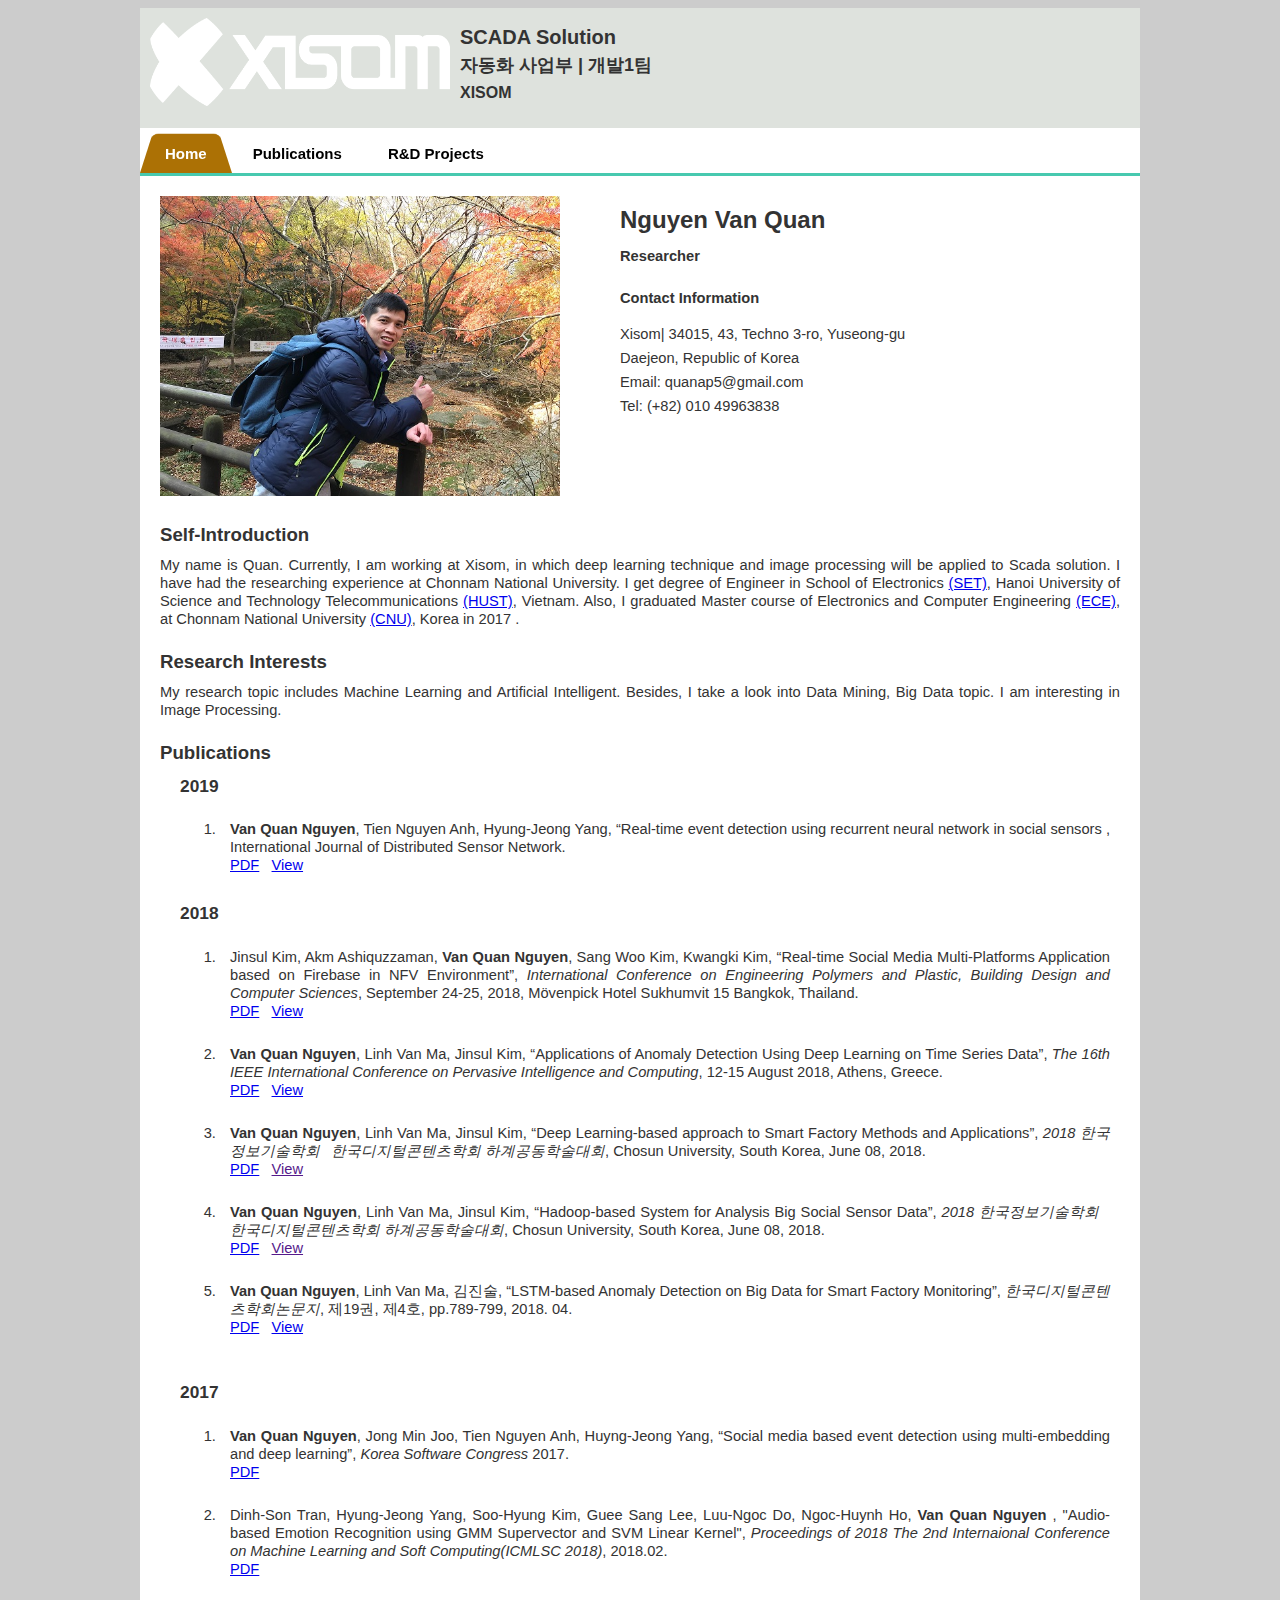
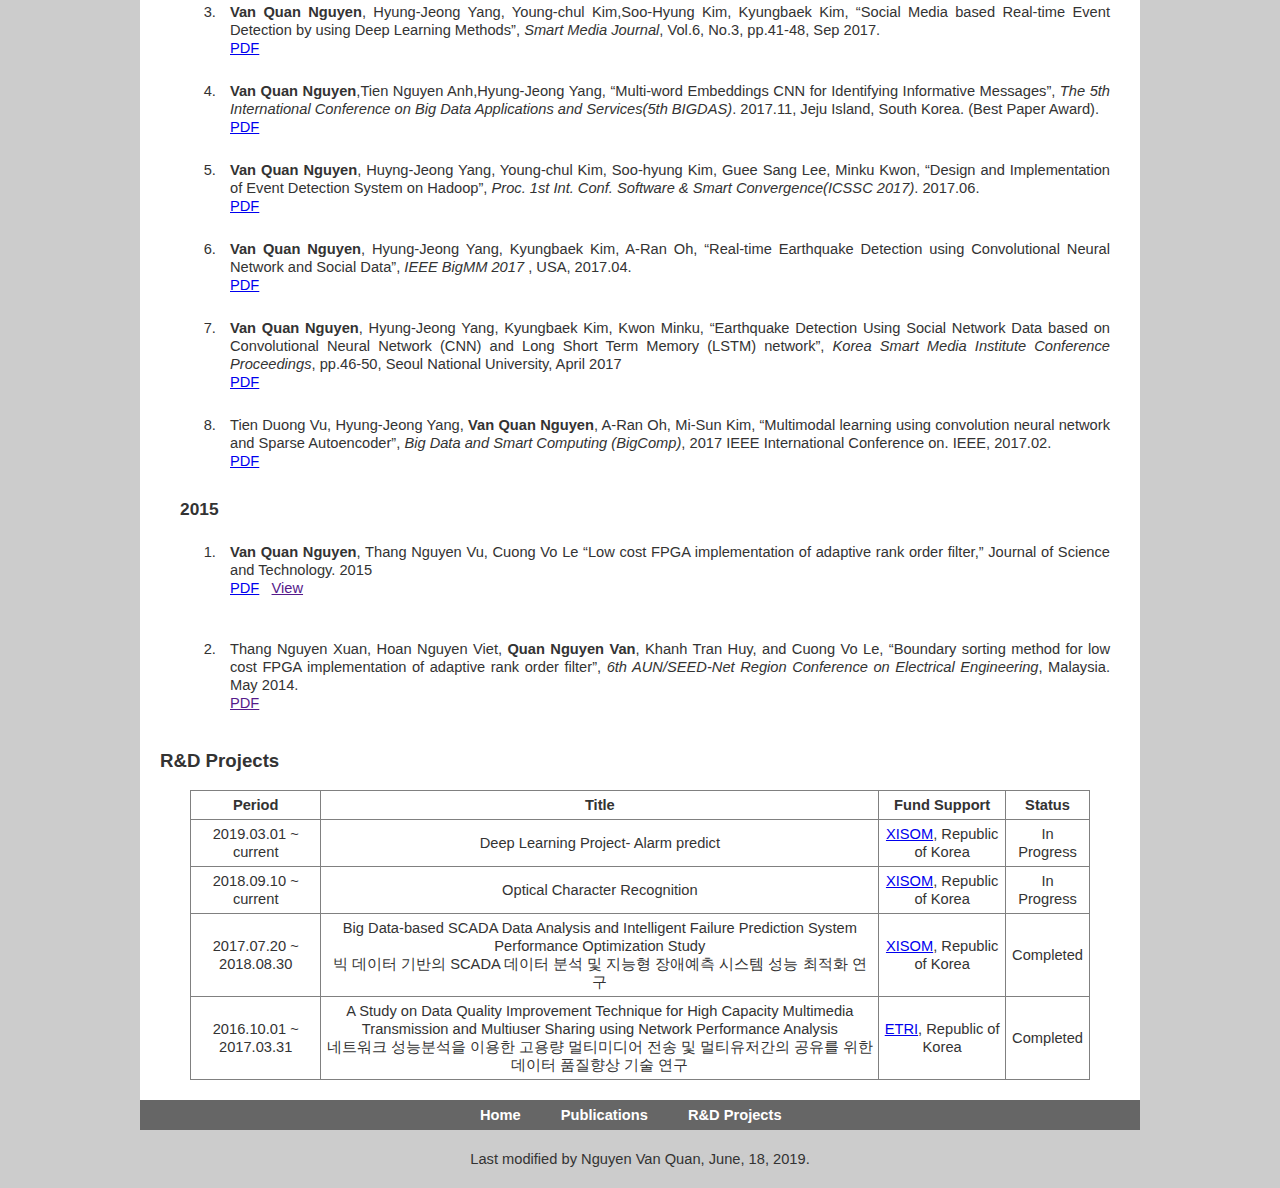
==== index.html @ d13cdbd4 "upload source code" ====
﻿<!DOCTYPE html>
<html xmlns="http://www.w3.org/1999/xhtml">
   <head>
      <title>Nguyen Van Quan - SMMC Lab - CNU</title>
      <link href="Style.css" rel="stylesheet" />
      <link rel="stylesheet" href="navigation-bar.css" type="text/css" media="screen" />
      <meta name="description" content="Van Quan Nguyen, SMMC Laboratory, Chonnam National University" />
      <meta http-equiv="content-type" content="text/html; charset=utf-8" />
      <meta http-equiv="X-UA-Compatible" content="IE=edge,chrome=1" />
   </head>
   <body>
      <div id="main">
         <div id="lab">
            <div id="logo">
               <a target="_blank" href="https://www.xisom.com/en-us/php/home.php/undefined"><img src="xisomLogo2.png" width=300 height=88></a>
               <span id="lab-name">SCADA Solution</span>
               <span id="dept">자동화 사업부 | 개발1팀</span>
               <span id="uni">XISOM</span>
            </div>
            <div id="info"></div>
         </div>
         <div id="cssmenu">
            <ul>
               <li class='active'><a href="#">Home</a></li>
               <li><a href="#papers">Publications</a></li>
               <li><a href="#projects">R&D Projects</a></li>
            </ul>
         </div>
         <div id="header">
            <div id="avatar">
               <img src="quan.jpg" alt="Nguyen Van Quan" />
            </div>
            <div id="summary">
               <p style="padding-bottom:10px; padding-top:0px;">
                  <span id="fullname">Nguyen Van Quan</span><br />
                  <b>Researcher</b>
               </p>
               <p>
                  <b>Contact Information</b>
               <div id="contact">
                  Xisom| 34015, 43, Techno 3-ro, Yuseong-gu<br />
                  Daejeon, Republic of Korea<br />
                  Email: quanap5@gmail.com<br />
                  Tel: (+82) 010 49963838<br />
               </div>
               </p>
            </div>
         </div>
         <div id="content">
            <div id="intro">
               <p>
               <h1>Self-Introduction</h1>
               My name is Quan. Currently, I am working at Xisom, in which deep learning technique and image processing will be applied to Scada solution. I have had the researching experience at Chonnam National University. I get degree of Engineer in School of Electronics <a href="http://set.hust.edu.vn/index.php/en" target="_blank">(SET)</a>, Hanoi University of Science and Technology Telecommunications <a href="https://en.hust.edu.vn/" target="_blank">(HUST)</a>, Vietnam. Also, I graduated Master course of Electronics and Computer Engineering <a href="http://ece.jnu.ac.kr/user/indexMain.action?siteId=ece" target="_blank">(ECE)</a>, at Chonnam National University <a href="http://global.jnu.ac.kr/jnumain_en.aspx" target="_blank">(CNU)</a>, Korea in 2017
               </a>.
               </p>
            </div>
            <div id="research">
               <p>
               <h1>Research Interests</h1>
               My research topic includes Machine Learning and Artificial Intelligent. Besides, I take a look into Data Mining, Big Data topic. I am interesting in Image Processing.<br />
               </p>
            </div>
            <div id="publishcation">
               <h1><a name="papers">Publications</a></h1>
               <p><span class="year">2019</span></p>
               <ol>
                  <li>
                        <b>Van Quan Nguyen</b>, Tien Nguyen Anh, Hyung-Jeong Yang, “Real-time event detection using recurrent neural network in social sensors </i>, International Journal of Distributed Sensor Network.
                     <br />
                     <a href="pdf/2019.05.12_DSN_Real-time event detection using recurrent neural network in social sensors.pdf" target="_blank">PDF</a>&nbsp; &nbsp;<a target="_blank" href="https://journals.sagepub.com/doi/10.1177/1550147719856492">View</a> 
                  </li>
               </ol>
               <p><span class="year">2018</span></p>
               <ol>
                  <li>
                     Jinsul Kim, Akm Ashiquzzaman, <b>Van Quan Nguyen</b>, Sang Woo Kim, Kwangki Kim, “Real-time Social Media Multi-Platforms Application based on Firebase in NFV Environment”, <i>International Conference on Engineering Polymers and Plastic, Building Design and Computer Sciences</i>, September 24-25, 2018,  Mövenpick Hotel Sukhumvit 15 Bangkok, Thailand.
                     <br />
                     <a href="pdf/2018.09.24~25_Bangkok.pdf" target="_blank">PDF</a>&nbsp; &nbsp;<a target="_blank" href="http://aetleducation.com/eppbc-bangkok-event-2018/">View</a> 
                  </li>
                  <li>
                     <b>Van Quan Nguyen</b>, Linh Van Ma, Jinsul Kim, “Applications of Anomaly Detection Using Deep Learning on Time Series Data”, <i>The 16th IEEE International Conference on Pervasive Intelligence and Computing</i>, 12-15 August 2018, Athens, Greece.
                     <br />
                     <a href="pdf/2018.08.12~15_IEEE PICom 2018_Applications of Anomaly Detection Using Deep Learning.pdf" target="_blank">PDF</a>&nbsp; &nbsp;<a target="_blank" href="http://cyber-science.org/2018/picom/">View</a> 
                  </li>
                  <li>
                     <b>Van Quan Nguyen</b>, Linh Van Ma, Jinsul Kim, “Deep Learning-based approach to Smart Factory Methods and Applications”, <i>2018 한국정보기술학회한국디지털콘텐츠학회 하계공동학술대회</i>,  Chosun University, South Korea, June 08, 2018.
                     <br />
                     <a href="pdf/2018.06.08_DCS_Chosun University_Deep Learning-based Approach.pdf" target="_blank">PDF</a>&nbsp; &nbsp;<a target="_blank" href="">View</a> 
                  </li>
                  <li>
                     <b>Van Quan Nguyen</b>, Linh Van Ma, Jinsul Kim, “Hadoop-based System for Analysis Big Social Sensor Data”, <i>2018 한국정보기술학회한국디지털콘텐츠학회 하계공동학술대회</i>,  Chosun University, South Korea, June 08, 2018.
                     <br />
                     <a href="pdf/2018.06.08_DCS_Chosun University_Hadoop-based System.pdf" target="_blank">PDF</a>&nbsp; &nbsp;<a target="_blank" href="">View</a> 
                  </li>
                  <li><b>Van Quan Nguyen</b>, Linh Van Ma, 김진술, “LSTM-based Anomaly Detection on Big Data for Smart Factory Monitoring”, <i>한국디지털콘텐츠학회논문지</i>, 제19권, 제4호, pp.789-799, 2018. 04.<br>
                     <a href="pdf/2018.04.25_DCS_LSTM-based_Anomaly_Detection_on_Big_Data.pdf" target="_blank">PDF</a>&nbsp; &nbsp;<a target="_blank" href="http://www.dbpia.co.kr/Journal/ArticleDetail/NODE07425778">View</a><br><br>
                  </li>
               </ol>
               <p><span class="year">2017</span></p>
               <ol>
                  <li>
                     <b>Van Quan Nguyen</b>, Jong Min Joo, Tien Nguyen Anh, Huyng-Jeong Yang, “Social media based event detection using multi-embedding and deep learning”, <i>Korea Software Congress</i> 2017.
                     <br />
                     <a href="http://sclab.cafe24.com/publications/Proposal%20final4.pdf">PDF</a>
                  </li>
                  <li>
                     Dinh-Son Tran, Hyung-Jeong Yang, Soo-Hyung Kim, Guee Sang Lee, Luu-Ngoc Do, Ngoc-Huynh Ho, <b>Van Quan Nguyen </b>, "Audio-based Emotion Recognition using GMM Supervector and SVM Linear Kernel", <i>Proceedings of 2018 The 2nd Internaional Conference on Machine Learning and Soft Computing(ICMLSC 2018)</i>, 2018.02.
                     <br />
                     <a href="http://sclab.cafe24.com/publications/421.pdf">PDF</a>
                  </li>
                  <li>
                     <b>Van Quan Nguyen</b>, Hyung-Jeong Yang, Young-chul Kim,Soo-Hyung Kim, Kyungbaek Kim, “Social Media based Real-time Event Detection by using Deep Learning Methods”, <i>Smart Media Journal</i>, Vol.6, No.3, pp.41-48, Sep 2017.
                     <br />
                     <a href="http://sclab.cafe24.com/publications/382.pdf">PDF</a>
                  </li>
                  <li>
                     <b>Van Quan Nguyen</b>,Tien Nguyen Anh,Hyung-Jeong Yang, “Multi-word Embeddings CNN for Identifying Informative Messages”, <i>The 5th International Conference on Big Data Applications and Services(5th BIGDAS)</i>. 2017.11, Jeju Island, South Korea. (Best Paper Award).
                     <br />
                     <a href="http://sclab.cafe24.com/publications/552.pdf">PDF</a>
                  </li>
                  <li>
                     <b>Van Quan Nguyen</b>, Huyng-Jeong Yang, Young-chul Kim, Soo-hyung Kim, Guee Sang Lee, Minku Kwon, “Design and Implementation of Event Detection System on Hadoop”, <i>Proc. 1st Int. Conf. Software & Smart Convergence(ICSSC 2017)</i>. 2017.06.
                     <br />
                     <a href="http://sclab.cafe24.com/publications/521.pdf">PDF</a>
                  </li>
                  <li>
                     <b>Van Quan Nguyen</b>, Hyung-Jeong Yang, Kyungbaek Kim, A-Ran Oh, “Real-time Earthquake Detection using Convolutional Neural Network and Social Data”, <i>IEEE BigMM 2017 </i>, USA, 2017.04.
                     <br />
                     <a href="http://ieeexplore.ieee.org/document/7966735">PDF</a>
                  </li>
                  <li>
                     <b>Van Quan Nguyen</b>, Hyung-Jeong Yang, Kyungbaek Kim, Kwon Minku, “Earthquake Detection Using Social Network Data based on Convolutional Neural Network (CNN) and Long Short Term Memory (LSTM) network”, <i>Korea Smart Media Institute Conference Proceedings</i>, pp.46-50, Seoul National University, April 2017
                     <br />
                     <a href="http://sclab.cafe24.com/publications/170507.pdf">PDF</a>
                  </li>
                  <li>
                     Tien Duong Vu, Hyung-Jeong Yang, <b>Van Quan Nguyen</b>, A-Ran Oh, Mi-Sun Kim, “Multimodal learning using convolution neural network and Sparse Autoencoder”, <i>Big Data and Smart Computing (BigComp)</i>, 2017 IEEE International Conference on. IEEE, 2017.02.
                     <br />
                     <a href="http://sclab.cafe24.com/publications/170507-3.pdf">PDF</a>
                  </li>
               </ol>
               <p><span class="year">2015</span></p>
               <ol>
                  <li>
                     <b>Van Quan Nguyen</b>, Thang Nguyen Vu, Cuong Vo Le “Low cost FPGA implementation of adaptive rank order filter,” Journal of Science and Technology. 2015
                     <br />
                     <a href="pdf/2015.01.01_PTIT_Low cost FPGA implementation of Adaptive Rank Order Filte[ nguyenvanquan_nguyenvuthang_volecuong].pdf" target="_blank">PDF</a>&nbsp; &nbsp;<a target="_blank" href="">View</a><br><br>
                  </li>
                  <li>
                     Thang Nguyen Xuan, Hoan Nguyen Viet, <b>Quan Nguyen Van</b>, Khanh Tran Huy, and Cuong Vo Le, “Boundary sorting method for low cost FPGA implementation of adaptive rank order filter”, <i>6th AUN/SEED-Net Region Conference on Electrical Engineering</i>, Malaysia. May 2014.
                     <br />
                     <a href="">PDF</a>
                  </li>
               </ol>
            </div>
            <div id="project">
               <h1><a name="projects">R&D Projects</a></h1>
               <table cellpadding=5 cellspacing=0>
                  <tr>
                     <th>Period</th>
                     <th>Title</th>
                     <th>Fund Support</th>
                     <th>Status</th>
                  </tr>
                  <tr>
                     <td>2019.03.01 ~ current</td>
                     <td>Deep Learning Project- Alarm predict</td>
                     <td><a href="http://www.xisom.com/en-us/php/home.php">XISOM</a>, Republic of Korea</td>
                     <td>In Progress</td>
                  </tr>
                  <tr>
                     <td>2018.09.10 ~ current</td>
                     <td>Optical Character Recognition</td>
                     <td><a href="http://www.xisom.com/en-us/php/home.php">XISOM</a>, Republic of Korea</td>
                     <td>In Progress</td>
                  </tr>
                  <tr>
                     <td>2017.07.20 ~ 2018.08.30</td>
                     <td>Big Data-based SCADA Data Analysis and Intelligent Failure Prediction System Performance Optimization Study <br>빅 데이터 기반의 SCADA 데이터 분석 및 지능형 장애예측 시스템 성능 최적화 연구</td>
                     <td><a href="http://www.xisom.com/en-us/php/home.php">XISOM</a>, Republic of Korea</td>
                     <td>Completed</td>
                  </tr>
                  <tr>
                     <td>2016.10.01 ~ 2017.03.31</td>
                     <td>
                        A Study on Data Quality Improvement Technique for High Capacity Multimedia Transmission and Multiuser Sharing using Network Performance Analysis <br>
                        네트워크 성능분석을 이용한 고용량 멀티미디어 전송 및 멀티유저간의 공유를 위한 데이터 품질향상 기술 연구
                     </td>
                     <td><a href="https://www.etri.re.kr/eng/main/main.etri">ETRI</a>, Republic of Korea</td>
                     <td>Completed</td>
                  </tr>
               </table>
            </div>
         </div>
         <div class="menu" style="padding-left:320px; width:680px">
            <ul>
               <li><a href="#">Home</a></li>
               <li><a href="#papers">Publications</a></li>
               <li><a href="#projects">R&D Projects</a></li>
            </ul>
         </div>
         <div id="footer">
            Last modified by Nguyen Van Quan, June, 18, 2019.
         </div>
      </div>
   </body>
</html>
---- Style.css ----
﻿body {
    font-family:Arial;
    font-size: 11pt;
    background-color:#CCC;
    color:#333;
    line-height:18px;
}

#main{
    margin:0px auto;
    width:1000px;
    background-color:#FFF;
}
#lab{
    height:120px;
    background-color:#dee2dd;
}
#lab #lab-name{
    font-size:20px;
    font-weight:bold;
    display:block;
    padding:5px;
    padding-top:20px;
}

#lab #dept{
    font-size:18px;
    font-weight:bold;
    display:block;
    padding:5px;
}

#lab #uni{
    font-size:16px;
    font-weight:bold;
    display:block;
    padding:5px;

}
#logo img{
    height:88px;
    width:300px;
    float:left;
   margin:10px;
    
}
#header{
    height:300px;
     padding:20px 10px 5px 20px;
}

#avatar{
    width:400px;
    height:300px;
    float:left;
    padding-right:60px;
}
#avatar img{
    width:400px;    
   
}
#fullname{
    display:block;
    font-size:24px;
    font-weight:bold;
}
#contact{
    display:block;
    line-height:24px;
}

#content{
    min-height:400px;
    padding:0px 20px;
    text-align:justify;
}
h1{
    font-size:14pt;
    font-weight:bold;
    padding:10px 0px 0px 0px;

}

#footer{
    height:30px;
    background-color:#CCC;
    text-align:center;
    padding-top:20px;
}
ul{
    padding-left:20px;
}

li{
    padding:10px;
    margin-left:20px;
    padding-bottom:15px;
    
}
.year{
    font-size:13pt;
    font-weight:bold;
    
}
p{
    padding-left:20px;
}

.menu{
   width: 100%;
   height: 30px;
   background-color: #666;
}

.menu ul{
	margin: 0px;
	padding: 0px;
  height: 30px;
}

.menu ul li{
  float: left;
  list-style: none;
 padding: 0px 0px;   
 margin: 0px;
 height: 30px;
 line-height: 30px;
 padding: 0px 10px; 
}
.menu ul li a{
    color: #FFF;
    text-decoration: none;
    height: 30px;   
    display: block;    
    font-weight: bold;
    white-space: nowrap;
    margin: 0px;
    padding: 0px 10px;   
}

.menu ul li a:hover{
   background-color: #359BED;
}

table, td, th, tr {
    border-color: #cccccc;
}
td, th{
  border-bottom: 1px solid gray;
  border-left: 1px solid gray;
 margin:30px; 
text-align: center;
}

table{
border-top: 1px solid gray;
border-right: 1px solid gray;
margin: 20px 30px;
}
---- navigation-bar.css ----
@import url(font-google-css.css);
#cssmenu,
#cssmenu ul,
#cssmenu ul li,
#cssmenu ul li a {
  margin: 0;
  padding: 0;
  border: 0;
  list-style: none;
  line-height: 1;
  display: block;
  position: relative;
  -webkit-box-sizing: border-box;
  -moz-box-sizing: border-box;
  box-sizing: border-box;
}
#cssmenu:after,
#cssmenu > ul:after {
  content: ".";
  display: block;
  clear: both;
  visibility: hidden;
  line-height: 0;
  height: 0;
}
#cssmenu {
  width: auto;
  border-bottom: 3px solid #47c9af;
  font-family: Raleway, sans-serif;
  line-height: 1;
}
#cssmenu ul {
  background: #ffffff;
}
#cssmenu > ul > li {
  float: left;
}
#cssmenu.align-center > ul {
  font-size: 0;
  text-align: center;
}
#cssmenu.align-center > ul > li {
  display: inline-block;
  float: none;
}
#cssmenu.align-right > ul > li {
  float: right;
}
#cssmenu.align-right > ul > li > a {
  margin-right: 0;
  margin-left: -4px;
}
#cssmenu > ul > li > a {
  z-index: 2;
  padding: 18px 25px 12px 25px;
  font-size: 15px;
  font-weight: bold;
  text-decoration: none;
  color: #000000;
  -webkit-transition: all .2s ease;
  -moz-transition: all .2s ease;
  -ms-transition: all .2s ease;
  -o-transition: all .2s ease;
  transition: all .2s ease;
  margin-right: -4px;
}
#cssmenu > ul > li.active > a,
#cssmenu > ul > li:hover > a,
#cssmenu > ul > li > a:hover {
  color: #ffffff;
}
#cssmenu > ul > li > a:after {
  position: absolute;
  left: 0;
  bottom: 0;
  right: 0;
  z-index: -1;
  width: 100%;
  height: 120%;
  border-top-left-radius: 8px;
  border-top-right-radius: 8px;
  content: "";
  -webkit-transition: all .2s ease;
  -o-transition: all .2s ease;
  transition: all .2s ease;
  -webkit-transform: perspective(5px) rotateX(2deg);
  -webkit-transform-origin: bottom;
  -moz-transform: perspective(5px) rotateX(2deg);
  -moz-transform-origin: bottom;
  transform: perspective(5px) rotateX(2deg);
  transform-origin: bottom;
}
#cssmenu > ul > li.active > a:after,
#cssmenu > ul > li:hover > a:after,
#cssmenu > ul > li > a:hover:after {
  background: #ac7105;
}
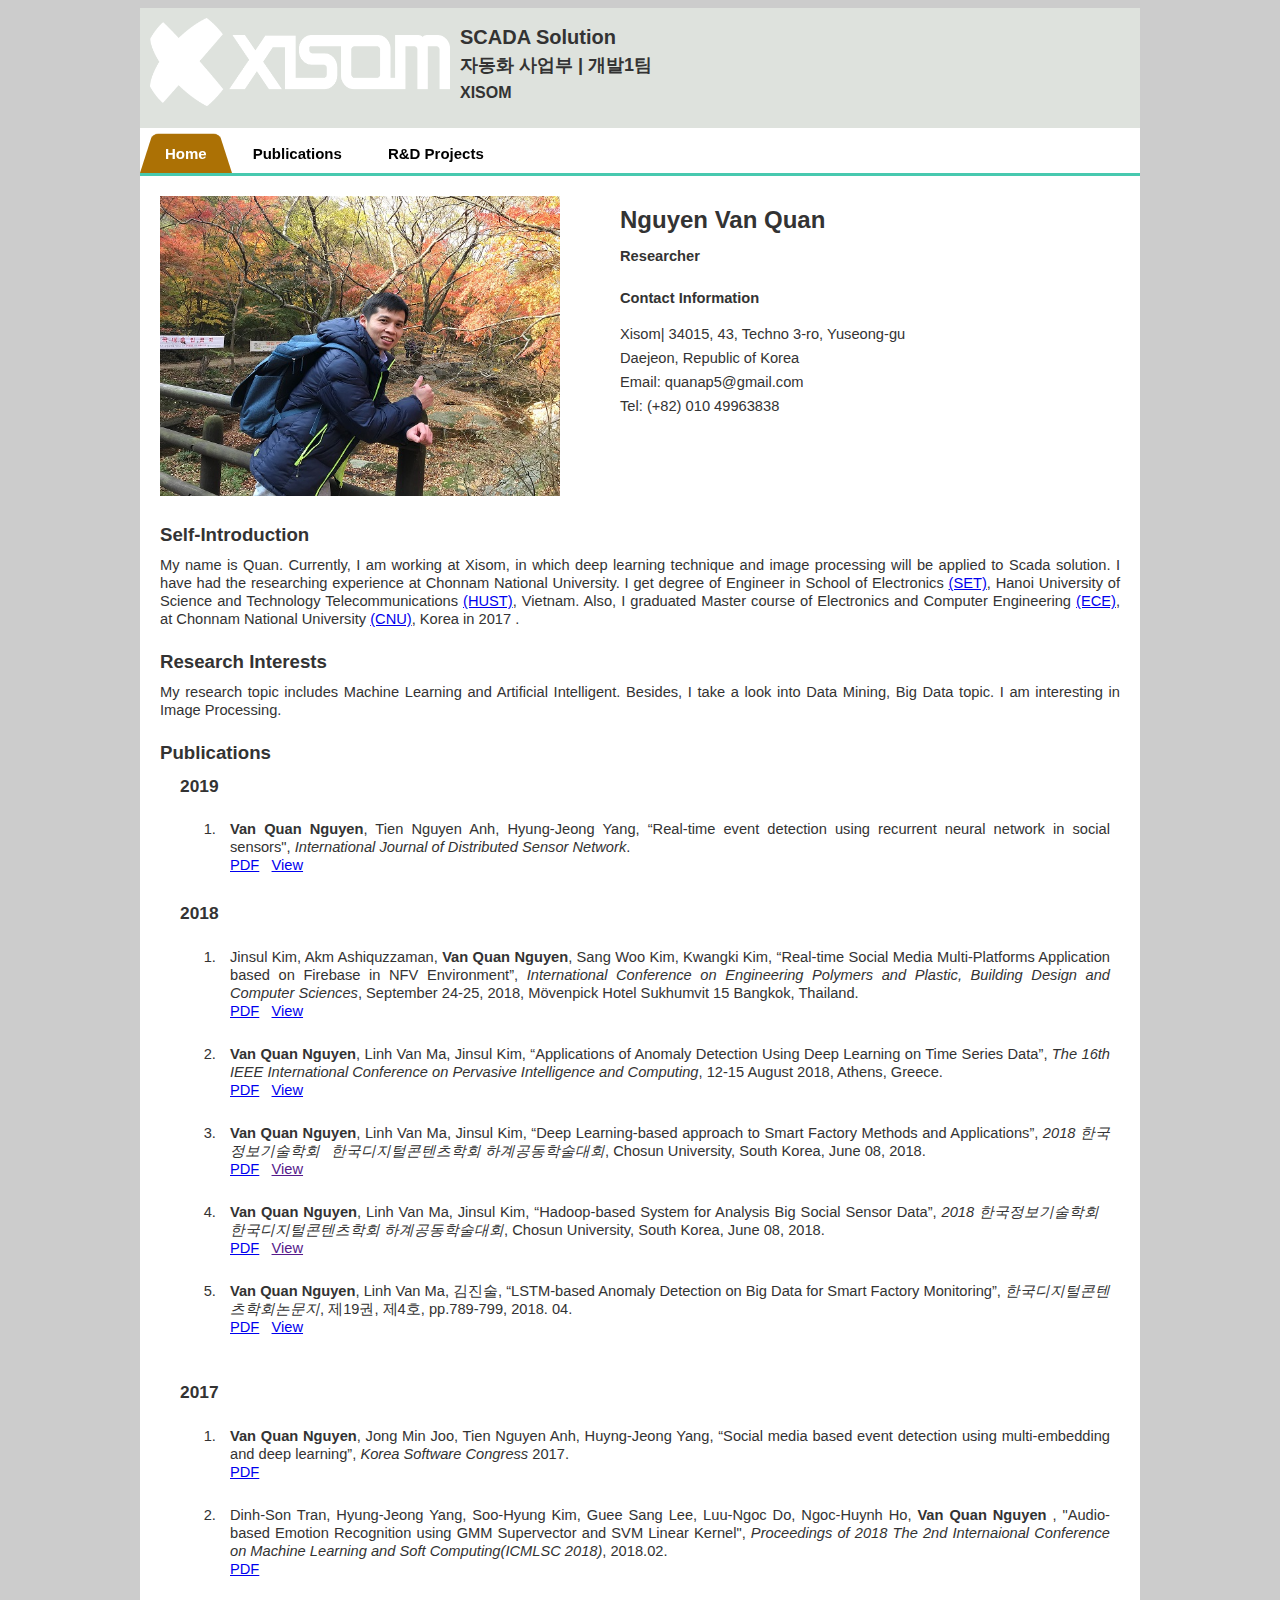
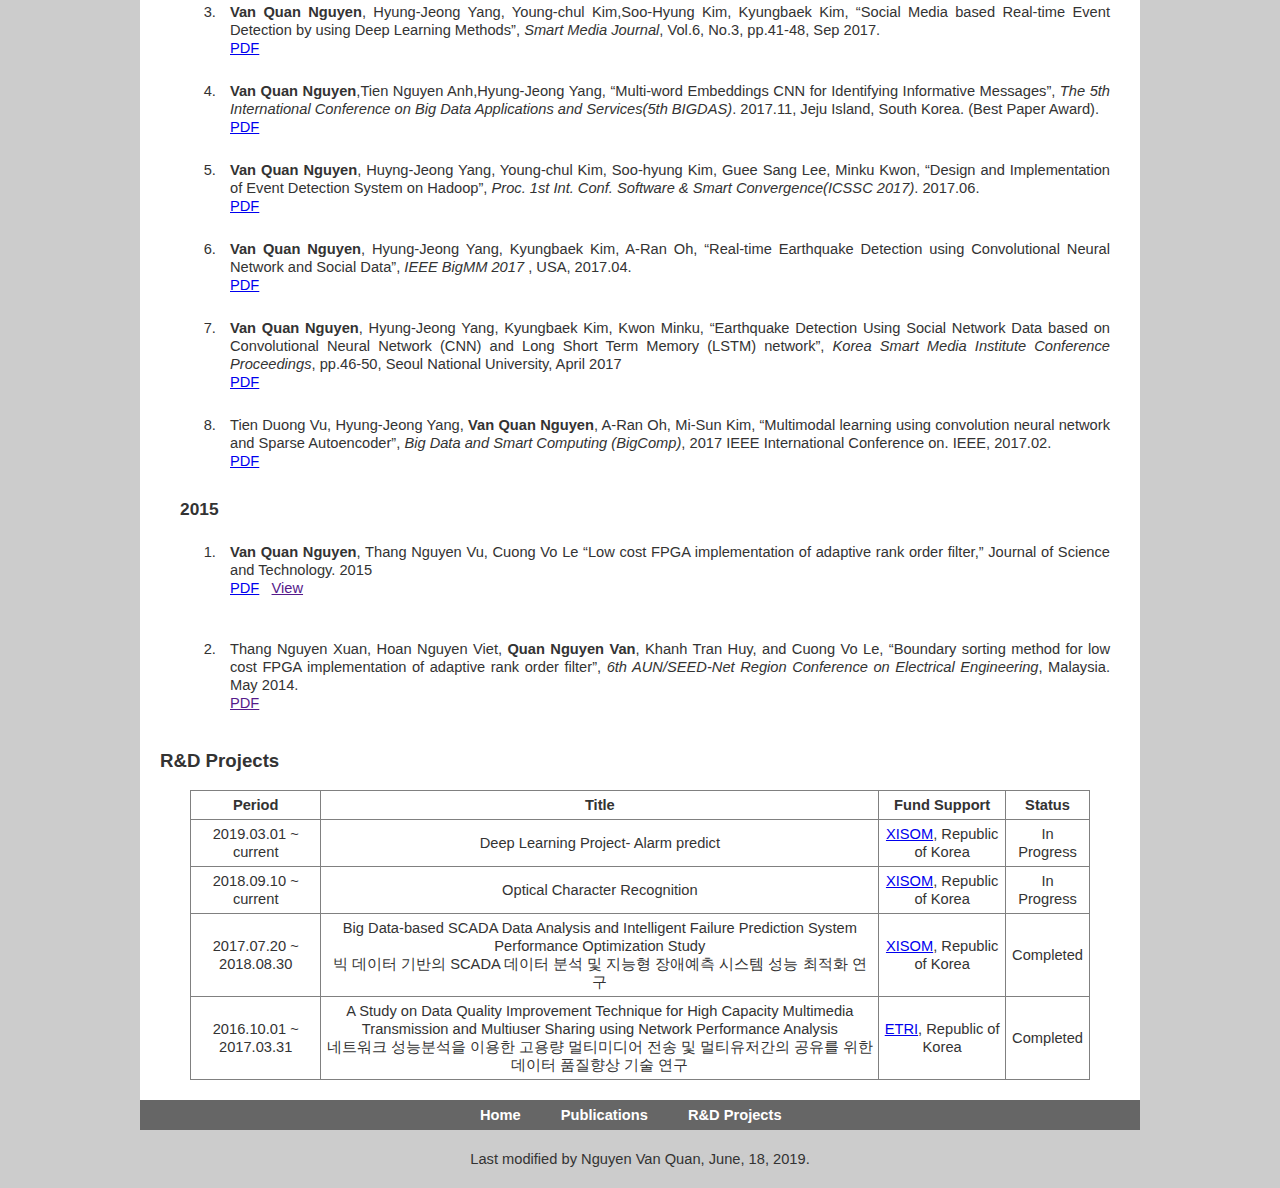
==== commit 26a86c36: "update 2019" ====
--- a/index.html
+++ b/index.html
@@ -65,7 +65,7 @@
                <p><span class="year">2019</span></p>
                <ol>
                   <li>
-                        <b>Van Quan Nguyen</b>, Tien Nguyen Anh, Hyung-Jeong Yang, “Real-time event detection using recurrent neural network in social sensors </i>, International Journal of Distributed Sensor Network.
+                     <b>Van Quan Nguyen</b>, Tien Nguyen Anh, Hyung-Jeong Yang, “Real-time event detection using recurrent neural network in social sensors", <i> International Journal of Distributed Sensor Network</i>.
                      <br />
                      <a href="pdf/2019.05.12_DSN_Real-time event detection using recurrent neural network in social sensors.pdf" target="_blank">PDF</a>&nbsp; &nbsp;<a target="_blank" href="https://journals.sagepub.com/doi/10.1177/1550147719856492">View</a> 
                   </li>
@@ -204,4 +204,4 @@
          </div>
       </div>
    </body>
-</html>+</html>
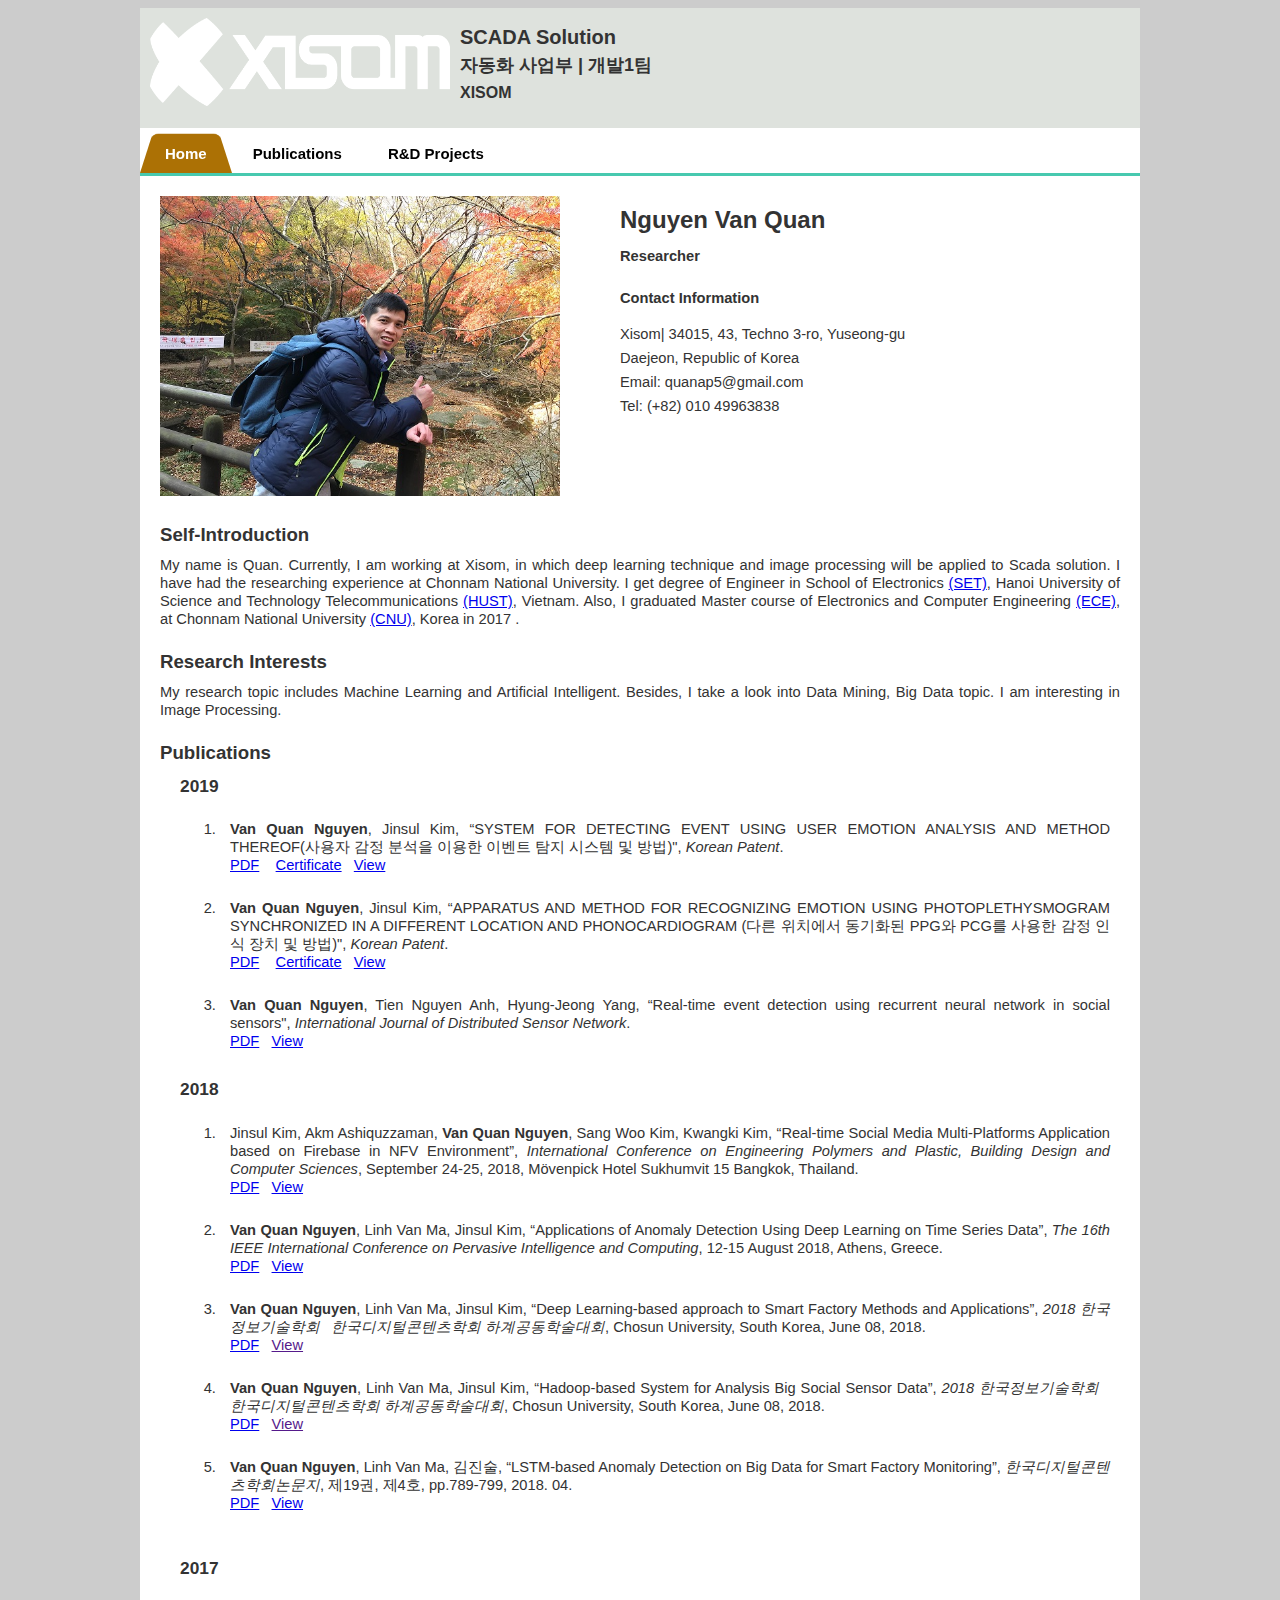
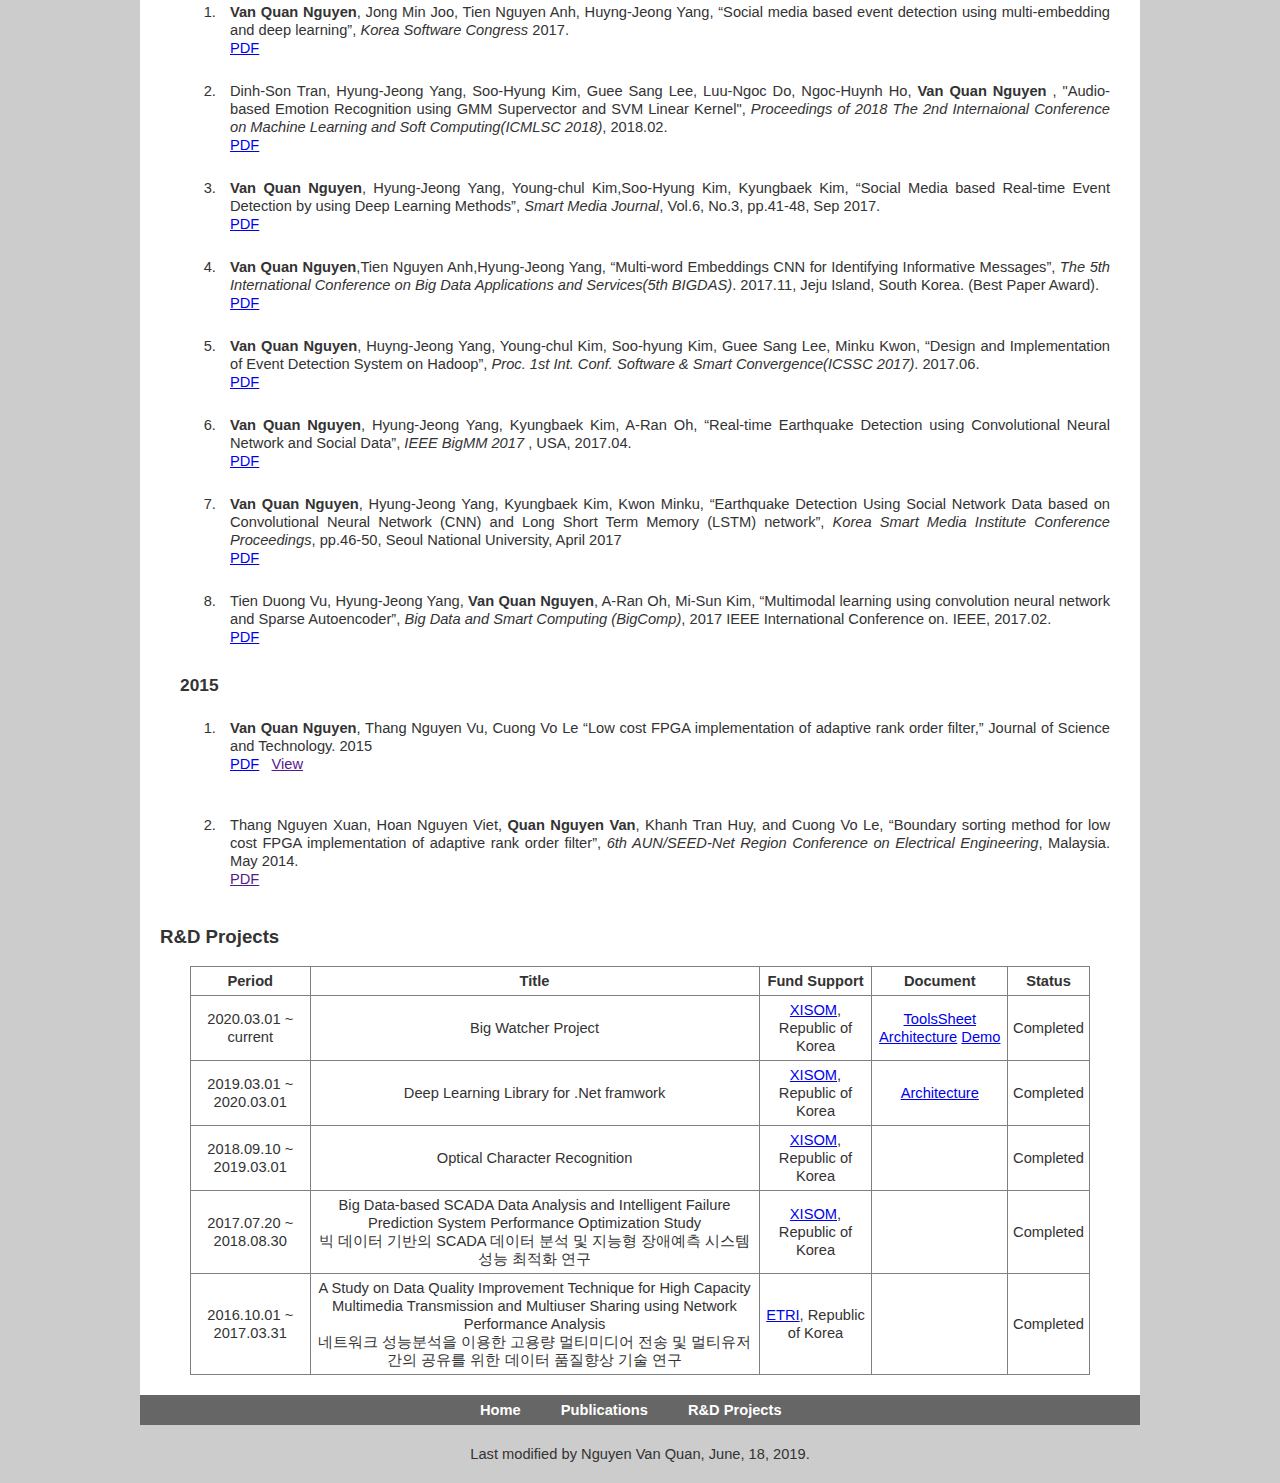
==== commit 38773da0: "- Update Publication" ====
--- a/index.html
+++ b/index.html
@@ -65,6 +65,16 @@
                <p><span class="year">2019</span></p>
                <ol>
                   <li>
+                     <b>Van Quan Nguyen</b>, Jinsul Kim, “SYSTEM FOR DETECTING EVENT USING USER EMOTION ANALYSIS AND METHOD THEREOF(사용자 감정 분석을 이용한 이벤트 탐지 시스템 및 방법)", <i> Korean Patent</i>.
+                     <br />
+                     <a href="awards/1020180123883.pdf" target="_blank">PDF</a>&nbsp; &nbsp; <a href="awards/APP2018-0435KR_전남대학교_특허등록증.pdf" target="_blank">Certificate</a>&nbsp; &nbsp;<a target="_blank" href="http://engpat.kipris.or.kr/engpat/searchLogina.do?next=MainSearch#page1">View</a> 
+                  </li>
+                  <li>
+                        <b>Van Quan Nguyen</b>, Jinsul Kim, “APPARATUS AND METHOD FOR RECOGNIZING EMOTION USING PHOTOPLETHYSMOGRAM SYNCHRONIZED IN A DIFFERENT LOCATION AND PHONOCARDIOGRAM (다른 위치에서 동기화된 PPG와 PCG를 사용한 감정 인식 장치 및 방법)", <i> Korean Patent</i>.
+                        <br />
+                        <a href="awards/1020180124678.pdf" target="_blank">PDF</a>&nbsp; &nbsp; <a href="awards/APP2018-0434KR_전남대학교_특허등록증.pdf" target="_blank">Certificate</a>&nbsp; &nbsp;<a target="_blank" href="http://engpat.kipris.or.kr/engpat/searchLogina.do?next=MainSearch#page1">View</a> 
+                     </li>
+                  <li>
                      <b>Van Quan Nguyen</b>, Tien Nguyen Anh, Hyung-Jeong Yang, “Real-time event detection using recurrent neural network in social sensors", <i> International Journal of Distributed Sensor Network</i>.
                      <br />
                      <a href="pdf/2019.05.12_DSN_Real-time event detection using recurrent neural network in social sensors.pdf" target="_blank">PDF</a>&nbsp; &nbsp;<a target="_blank" href="https://journals.sagepub.com/doi/10.1177/1550147719856492">View</a> 
@@ -160,24 +170,41 @@
                      <th>Period</th>
                      <th>Title</th>
                      <th>Fund Support</th>
+                     <th>Document</th>
                      <th>Status</th>
                   </tr>
                   <tr>
-                     <td>2019.03.01 ~ current</td>
-                     <td>Deep Learning Project- Alarm predict</td>
-                     <td><a href="http://www.xisom.com/en-us/php/home.php">XISOM</a>, Republic of Korea</td>
-                     <td>In Progress</td>
-                  </tr>
-                  <tr>
-                     <td>2018.09.10 ~ current</td>
+                     <td>2020.03.01 ~ current</td>
+                     <td>Big Watcher Project</td>
+                     <td><a href="http://www.xisom.com/en-us/php/home.php">XISOM</a>, Republic of Korea</td>
+                     <td>
+                        <a href="doc/DocumentSheet.pdf" target="_blank">ToolsSheet</a>
+                        <a href="doc/OPCReport200529_2.pdf" target="_blank">Architecture</a>
+                        <a href="https://www.youtube.com/watch?v=fXQVBeppmno" target="_blank">Demo</a>
+                     </td>
+                     <td>Completed</td>
+                  </tr>
+                  <tr>
+                     <td>2019.03.01 ~ 2020.03.01</td>
+                     <td>Deep Learning Library for .Net framwork</td>
+                     <td><a href="http://www.xisom.com/en-us/php/home.php">XISOM</a>, Republic of Korea</td>
+                     <td>
+                        <a href="doc/PreparingDataandFeatureEngineering20191213.pdf">Architecture</a>
+                     </td>
+                     <td>Completed</td>
+                  </tr>
+                  <tr>
+                     <td>2018.09.10 ~ 2019.03.01</td>
                      <td>Optical Character Recognition</td>
                      <td><a href="http://www.xisom.com/en-us/php/home.php">XISOM</a>, Republic of Korea</td>
-                     <td>In Progress</td>
+                     <td></td>
+                     <td>Completed</td>
                   </tr>
                   <tr>
                      <td>2017.07.20 ~ 2018.08.30</td>
                      <td>Big Data-based SCADA Data Analysis and Intelligent Failure Prediction System Performance Optimization Study <br>빅 데이터 기반의 SCADA 데이터 분석 및 지능형 장애예측 시스템 성능 최적화 연구</td>
                      <td><a href="http://www.xisom.com/en-us/php/home.php">XISOM</a>, Republic of Korea</td>
+                     <td></td>
                      <td>Completed</td>
                   </tr>
                   <tr>
@@ -187,6 +214,7 @@
                         네트워크 성능분석을 이용한 고용량 멀티미디어 전송 및 멀티유저간의 공유를 위한 데이터 품질향상 기술 연구
                      </td>
                      <td><a href="https://www.etri.re.kr/eng/main/main.etri">ETRI</a>, Republic of Korea</td>
+                     <td></td>
                      <td>Completed</td>
                   </tr>
                </table>
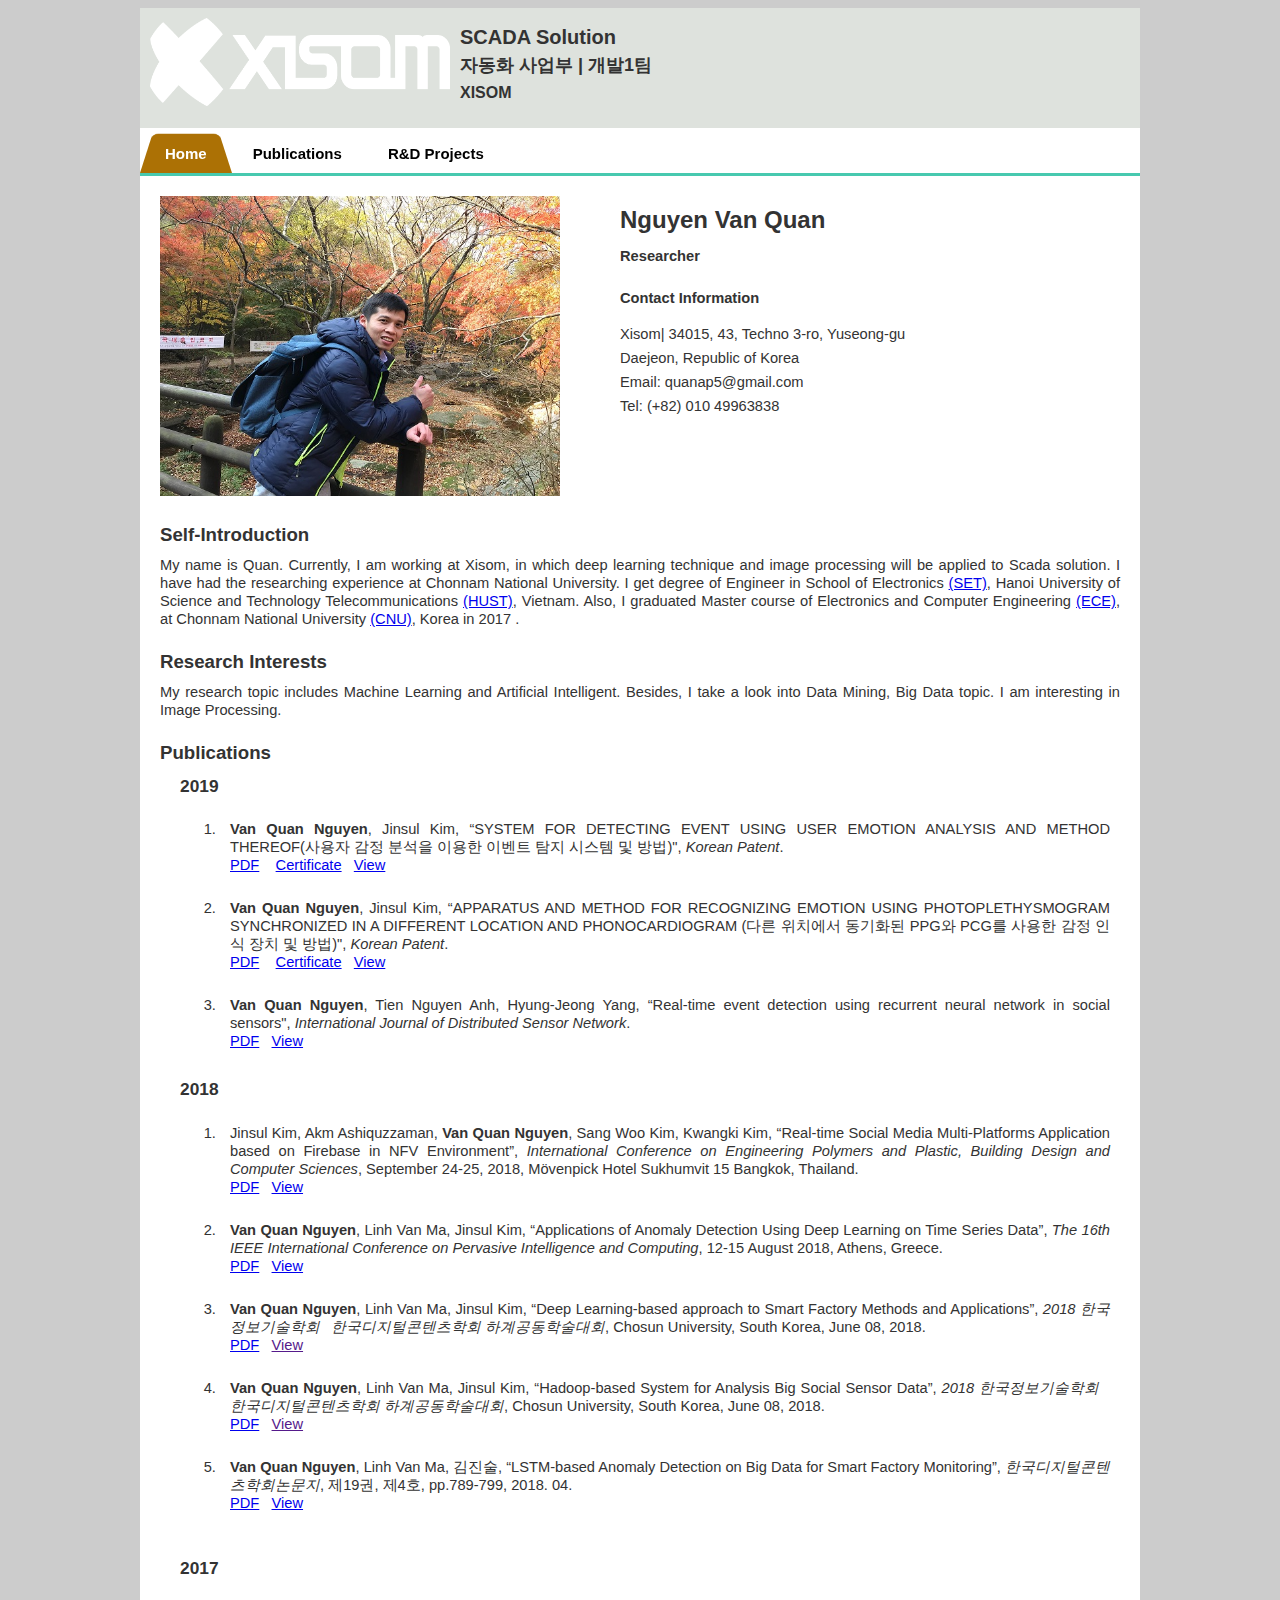
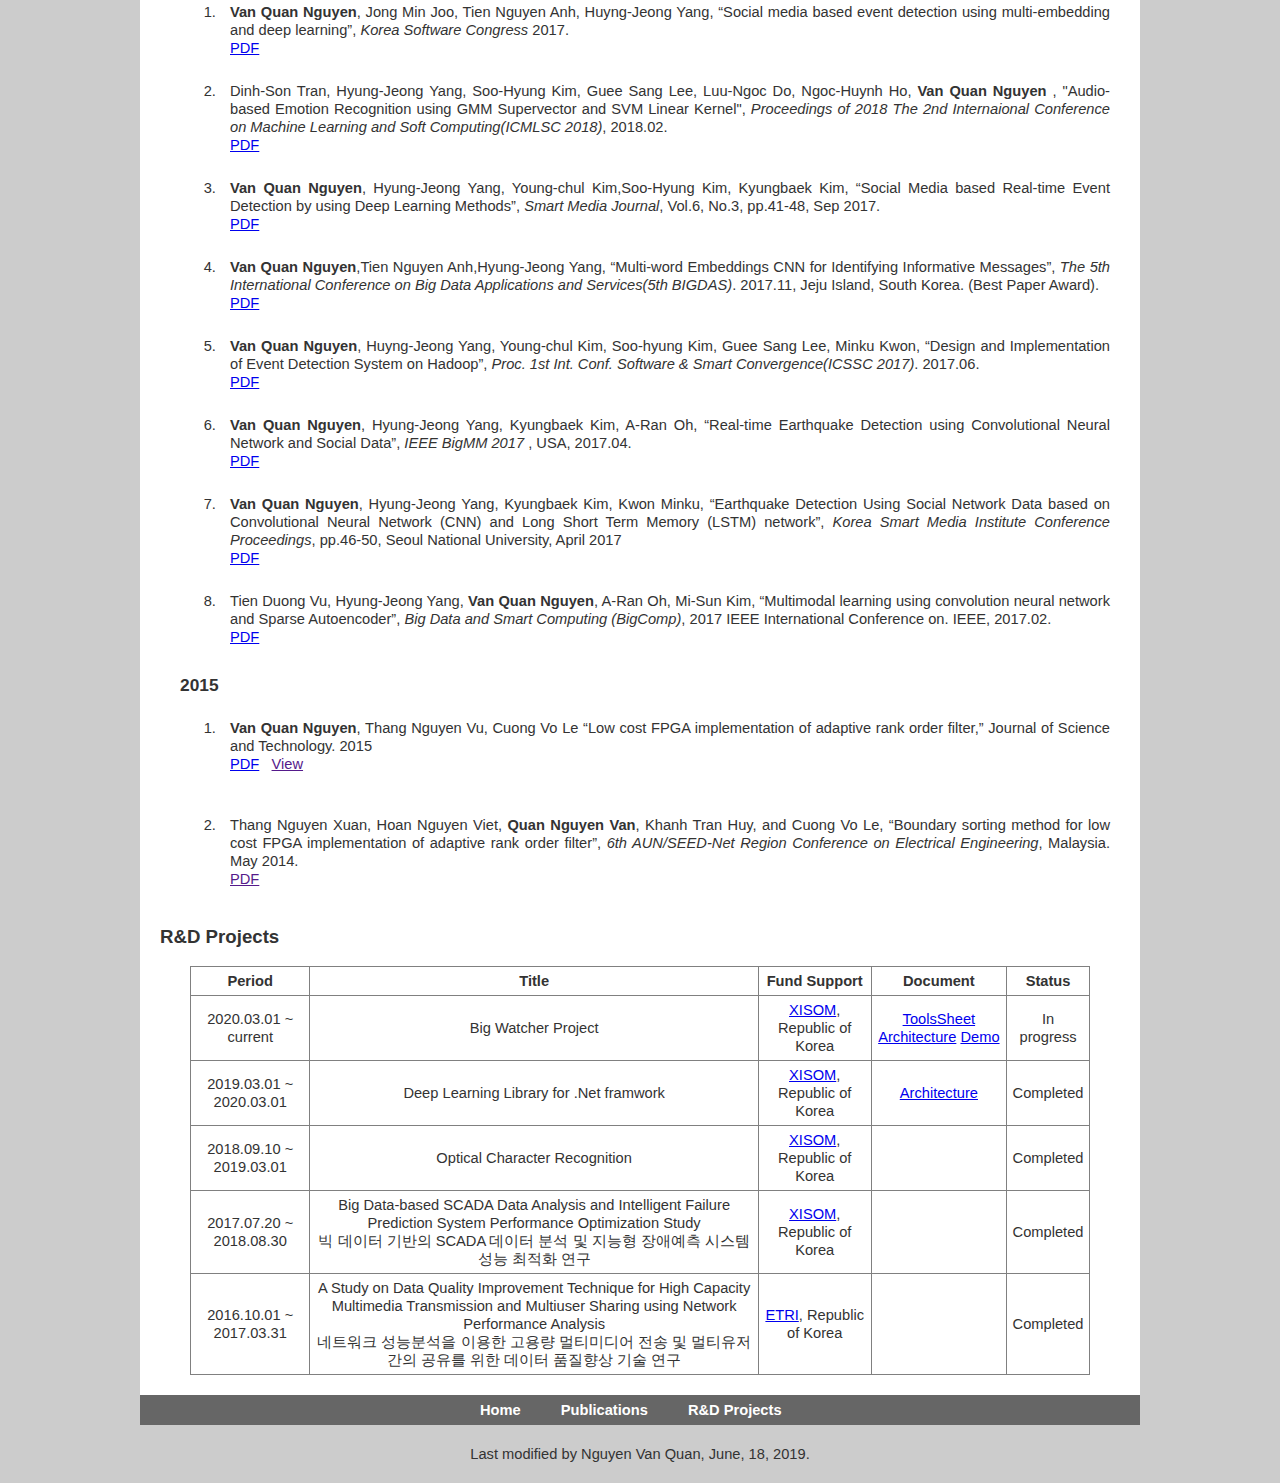
==== commit 8d819c9c: "- Edit status of BigWatcher project" ====
--- a/index.html
+++ b/index.html
@@ -182,7 +182,7 @@
                         <a href="doc/OPCReport200529_2.pdf" target="_blank">Architecture</a>
                         <a href="https://www.youtube.com/watch?v=fXQVBeppmno" target="_blank">Demo</a>
                      </td>
-                     <td>Completed</td>
+                     <td>In progress</td>
                   </tr>
                   <tr>
                      <td>2019.03.01 ~ 2020.03.01</td>
